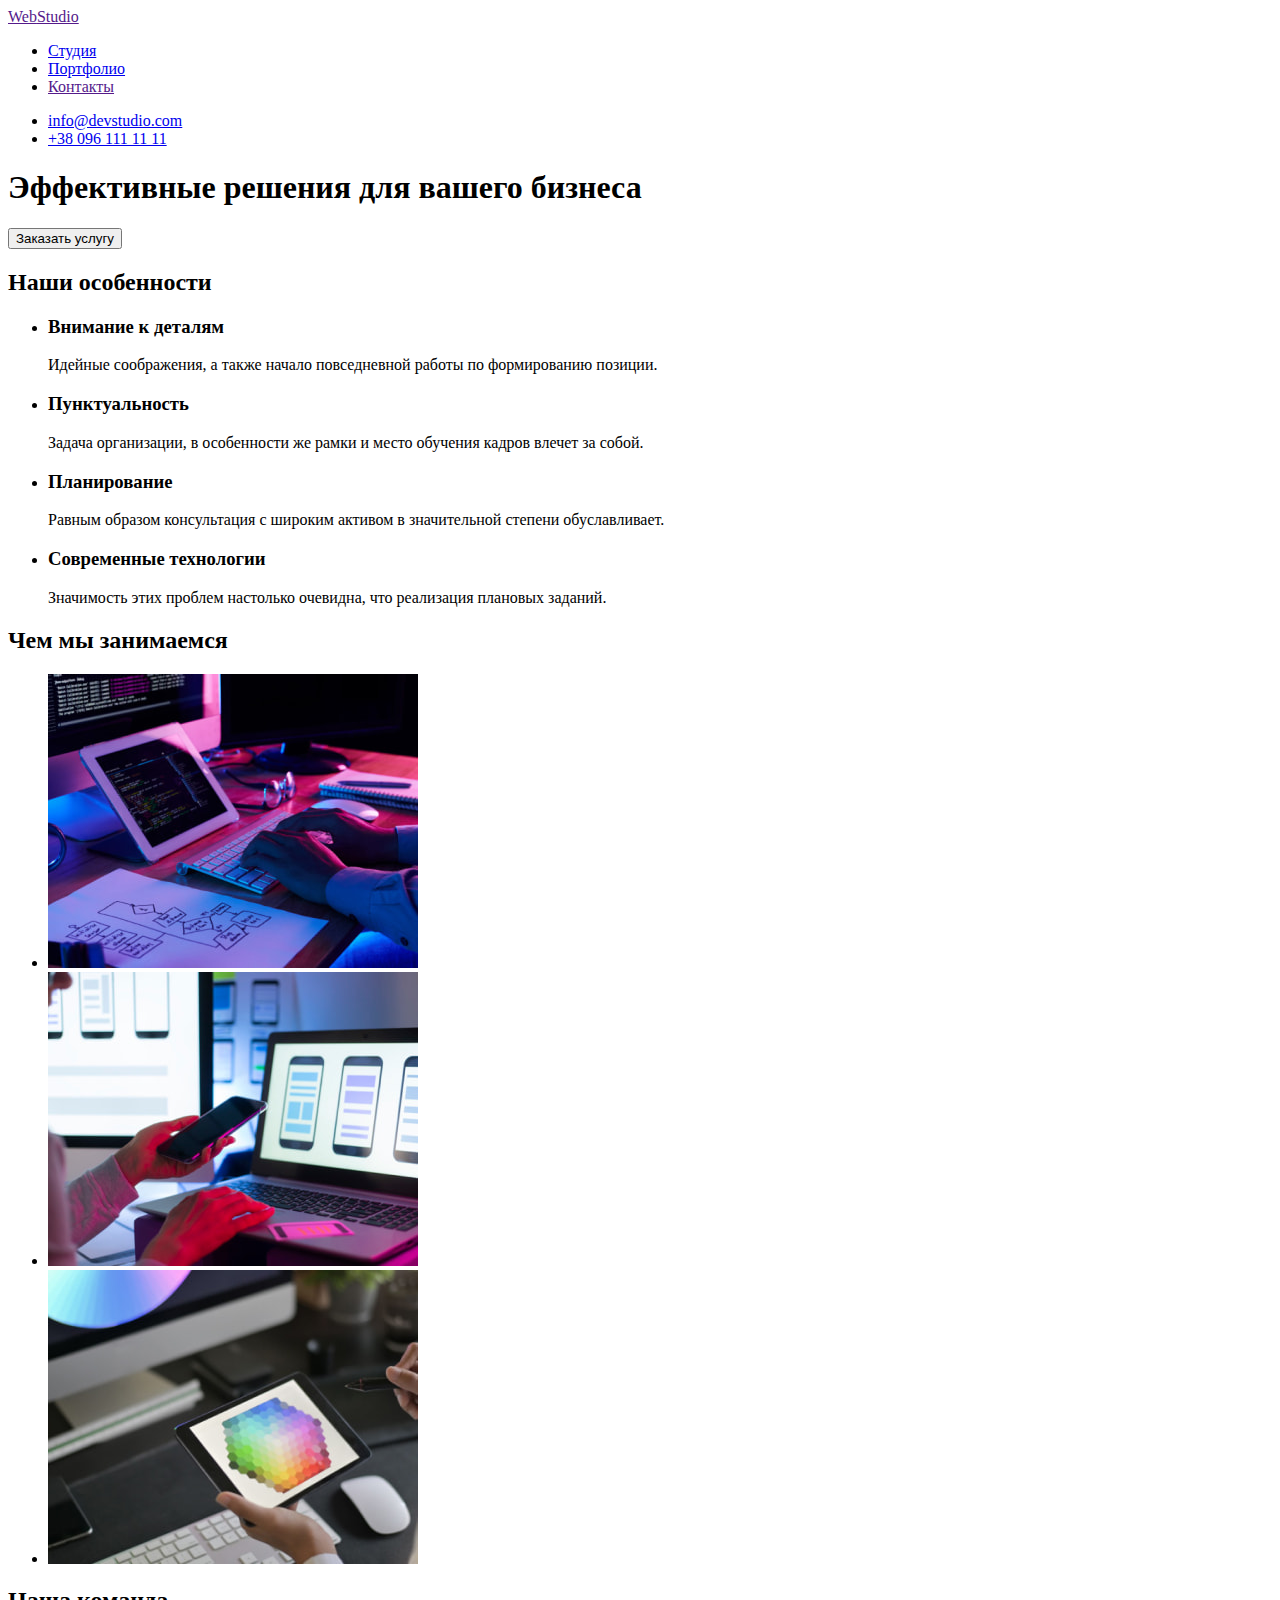
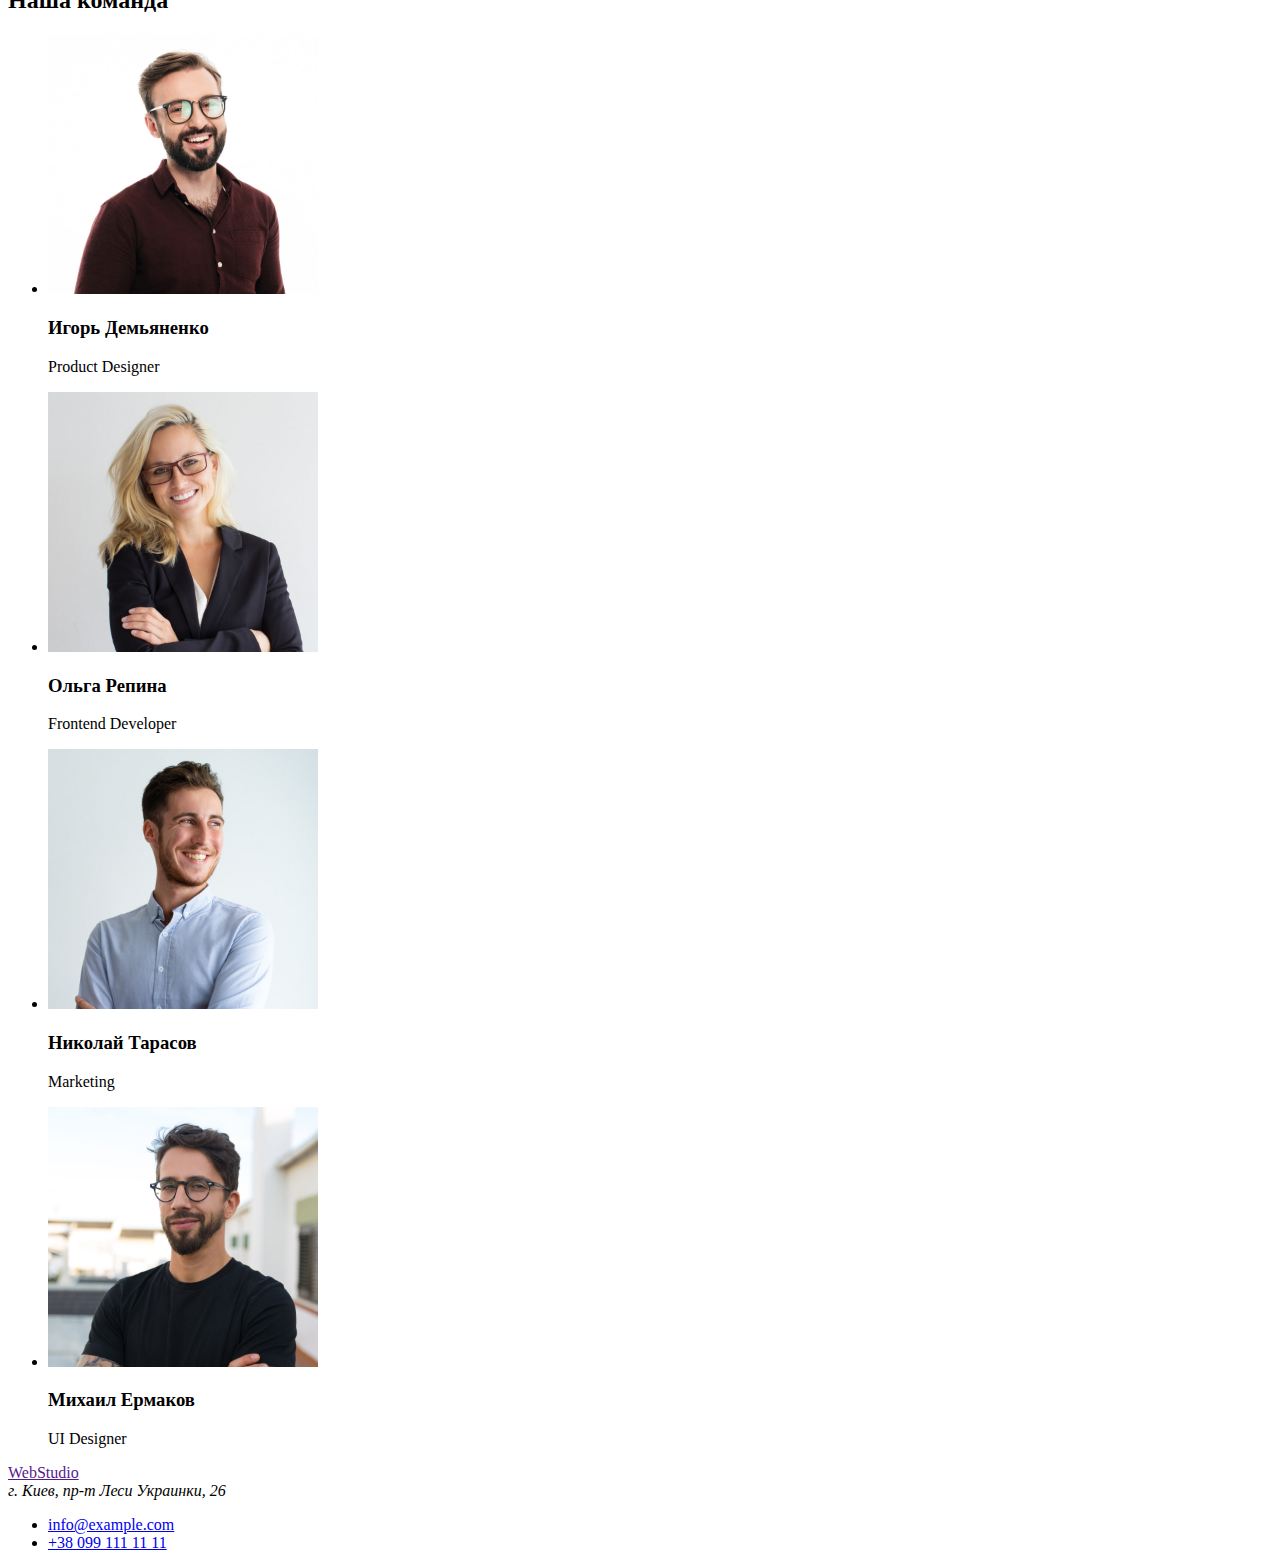
==== index.html @ 11370af9 "Добавляет разметку страницы Студии" ====
<!DOCTYPE html>
<html lang="ru">
  <head>
    <meta charset="UTF-8" />
    <meta http-equiv="X-UA-Compatible" content="IE=edge" />
    <meta name="viewport" content="width=device-width, initial-scale=1.0" />
    <title>Студия</title>

    <link
      href="https://fonts.googleapis.com/css2?family=Raleway:wght@700&family=Roboto:wght@400;500;700;900&display=swap"
      rel="stylesheet"
    />
    <link rel="stylesheet" href="./css/styles.css" />
  </head>
  <body>
    <!-- Шапка -->
    <header>
      <nav>
        <a href="" class="logo">Web<span class="logo-black">Studio</span></a>

        <ul class="site-nav list">
          <li><a href="./index.html" class="link current">Студия</a></li>
          <li><a href="./portfolio.html" class="link">Портфолио</a></li>
          <li><a href="" class="link">Контакты</a></li>
        </ul>
      </nav>
      <ul class="auth-nav list">
        <li><a href="mailto:info@devstudio.com" class="link">info@devstudio.com</a></li>
        <li><a href="tel:+380961111111" class="link">+38 096 111 11 11</a></li>
      </ul>
    </header>

    <!-- Содержимое -->
    <main>
      <!-- Герой -->
      <section class="hero">
        <h1 class="hero-title">Эффективные решения для вашего бизнеса</h1>
        <button type="button" class="button">Заказать услугу</button>
      </section>
      <!-- Особенности -->
      <section>
        <h2 class="section-title">Наши особенности</h2>
        <ul class="feature-list list">
          <li>
            <h3 class="feature-title">Внимание к деталям</h3>
            <p class="feature-text">
              Идейные соображения, а также начало повседневной работы по формированию позиции.
            </p>
          </li>
          <li>
            <h3 class="feature-title">Пунктуальность</h3>
            <p class="feature-text">
              Задача организации, в особенности же рамки и место обучения кадров влечет за собой.
            </p>
          </li>
          <li>
            <h3 class="feature-title">Планирование</h3>
            <p class="feature-text">
              Равным образом консультация с широким активом в значительной степени обуславливает.
            </p>
          </li>
          <li>
            <h3 class="feature-title">Современные технологии</h3>
            <p class="feature-text">
              Значимость этих проблем настолько очевидна, что реализация плановых заданий.
            </p>
          </li>
        </ul>
      </section>
      <!-- Чем занимаемся -->
      <section>
        <h2 class="section-title">Чем мы занимаемся</h2>
        <ul class="list">
          <li>
            <img src="./images/box1.jpeg" alt="Вёрстка сайтов" width="370" height="294" />
          </li>
          <li>
            <img
              src="./images/box2.jpeg"
              alt="Разработка мобильных приложений"
              width="370"
              height="294"
            />
          </li>
          <li>
            <img src="./images/box3.jpeg" alt="Веб-дизайн" width="370" height="294" />
          </li>
        </ul>
      </section>
      <!-- Наша команда -->
      <section class="team">
        <h2 class="section-title">Наша команда</h2>
        <ul class="list">
          <li>
            <img src="./images/photo1.jpeg" alt="Продуктовый дизайнер" width="270" height="260" />
            <h3 class="team-title">Игорь Демьяненко</h3>
            <p lang="en" class="team-text">Product Designer</p>
          </li>
          <li>
            <img src="./images/photo2.jpeg" alt="Фронтенд разработчик" width="270" height="260" />
            <h3 class="team-title">Ольга Репина</h3>
            <p lang="en" class="team-text">Frontend Developer</p>
          </li>
          <li>
            <img src="./images/photo3.jpeg" alt="Маркетолог" width="270" height="260" />
            <h3 class="team-title">Николай Тарасов</h3>
            <p lang="en" class="team-text">Marketing</p>
          </li>
          <li>
            <img src="./images/photo4.jpeg" alt="Дизайнер интерфейсов" width="270" height="260" />
            <h3 class="team-title">Михаил Ермаков</h3>
            <p lang="en" class="team-text">UI Designer</p>
          </li>
        </ul>
      </section>
    </main>

    <!-- Подвал -->
    <footer class="footer">
      <a href="" class="logo">Web<span class="logo-white">Studio</span></a>
      <address class="footer-address">г. Киев, пр-т Леси Украинки, 26</address>
      <ul class="ftr-nav list">
        <li><a href="mailto:info@example.com" class="ftr-link">info@example.com</a></li>
        <li><a href="tel:+380991111111" class="ftr-link">+38 099 111 11 11</a></li>
      </ul>
    </footer>
  </body>
</html>
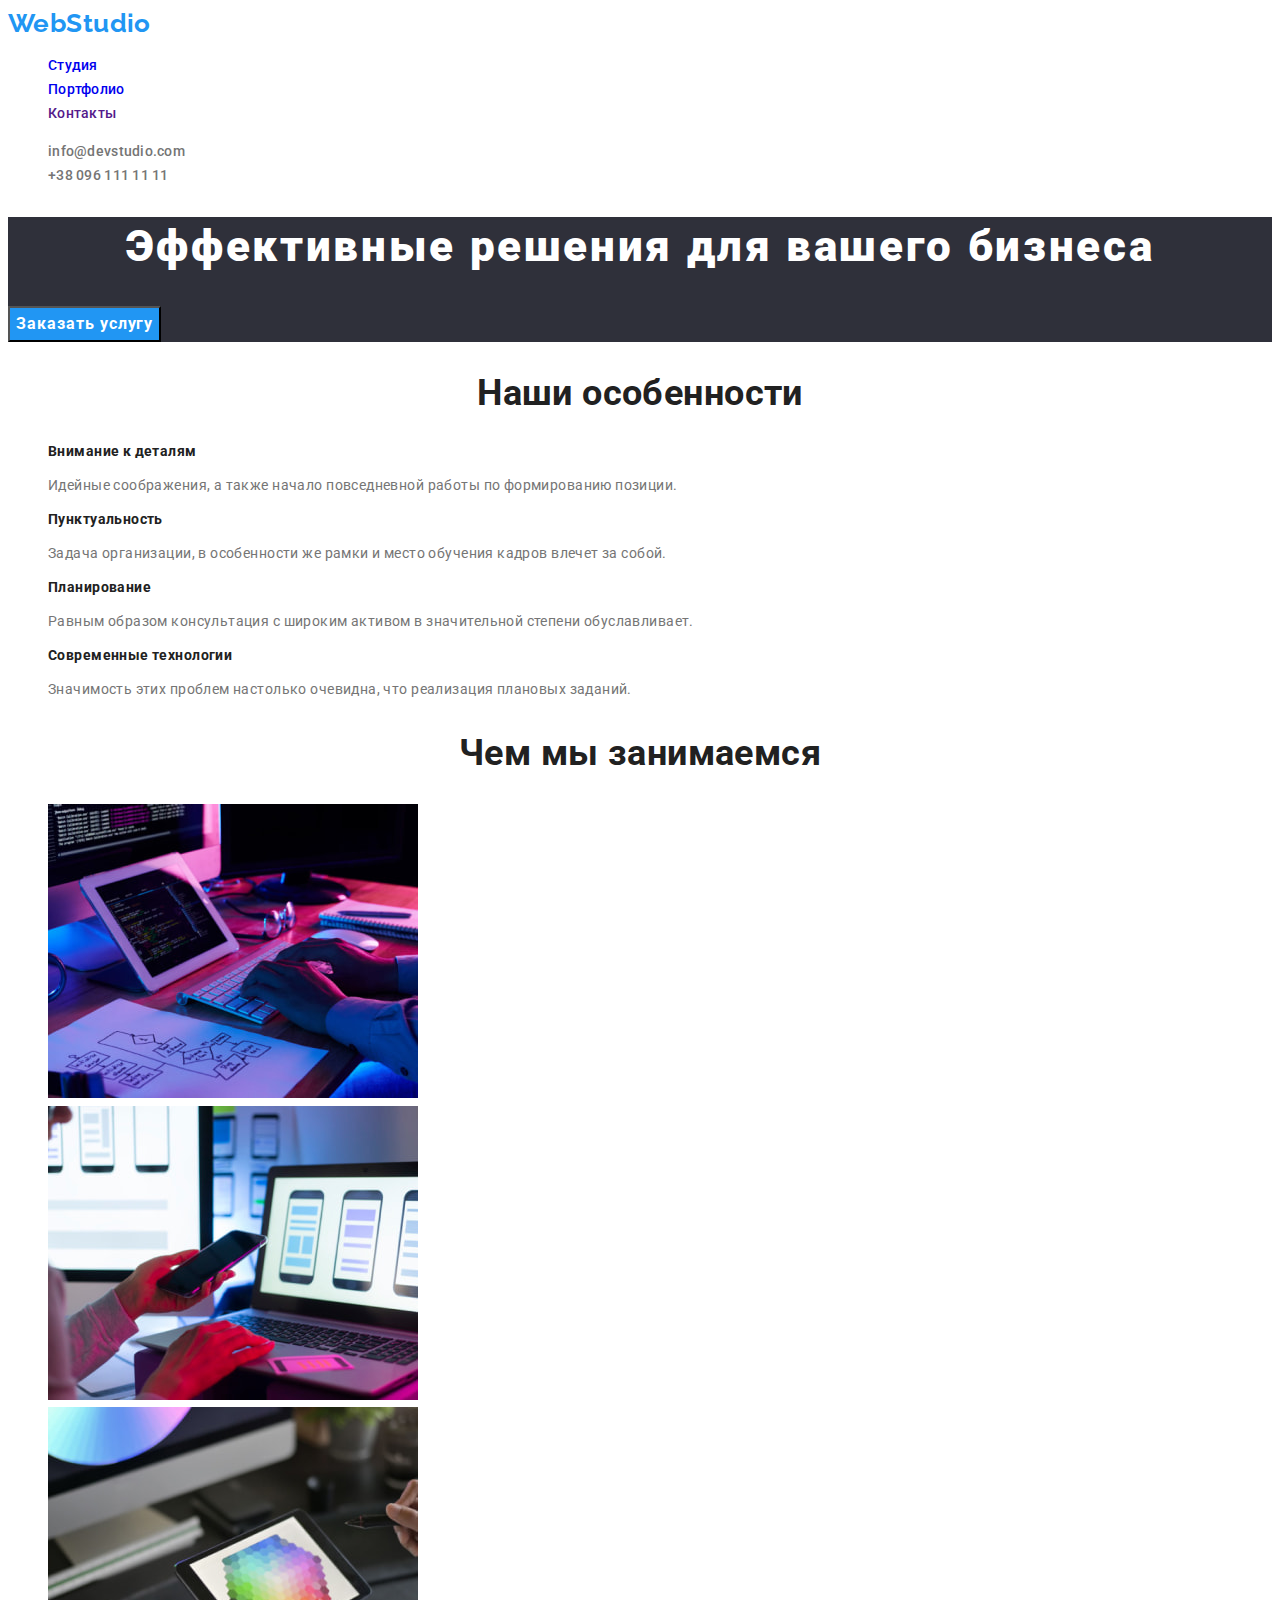
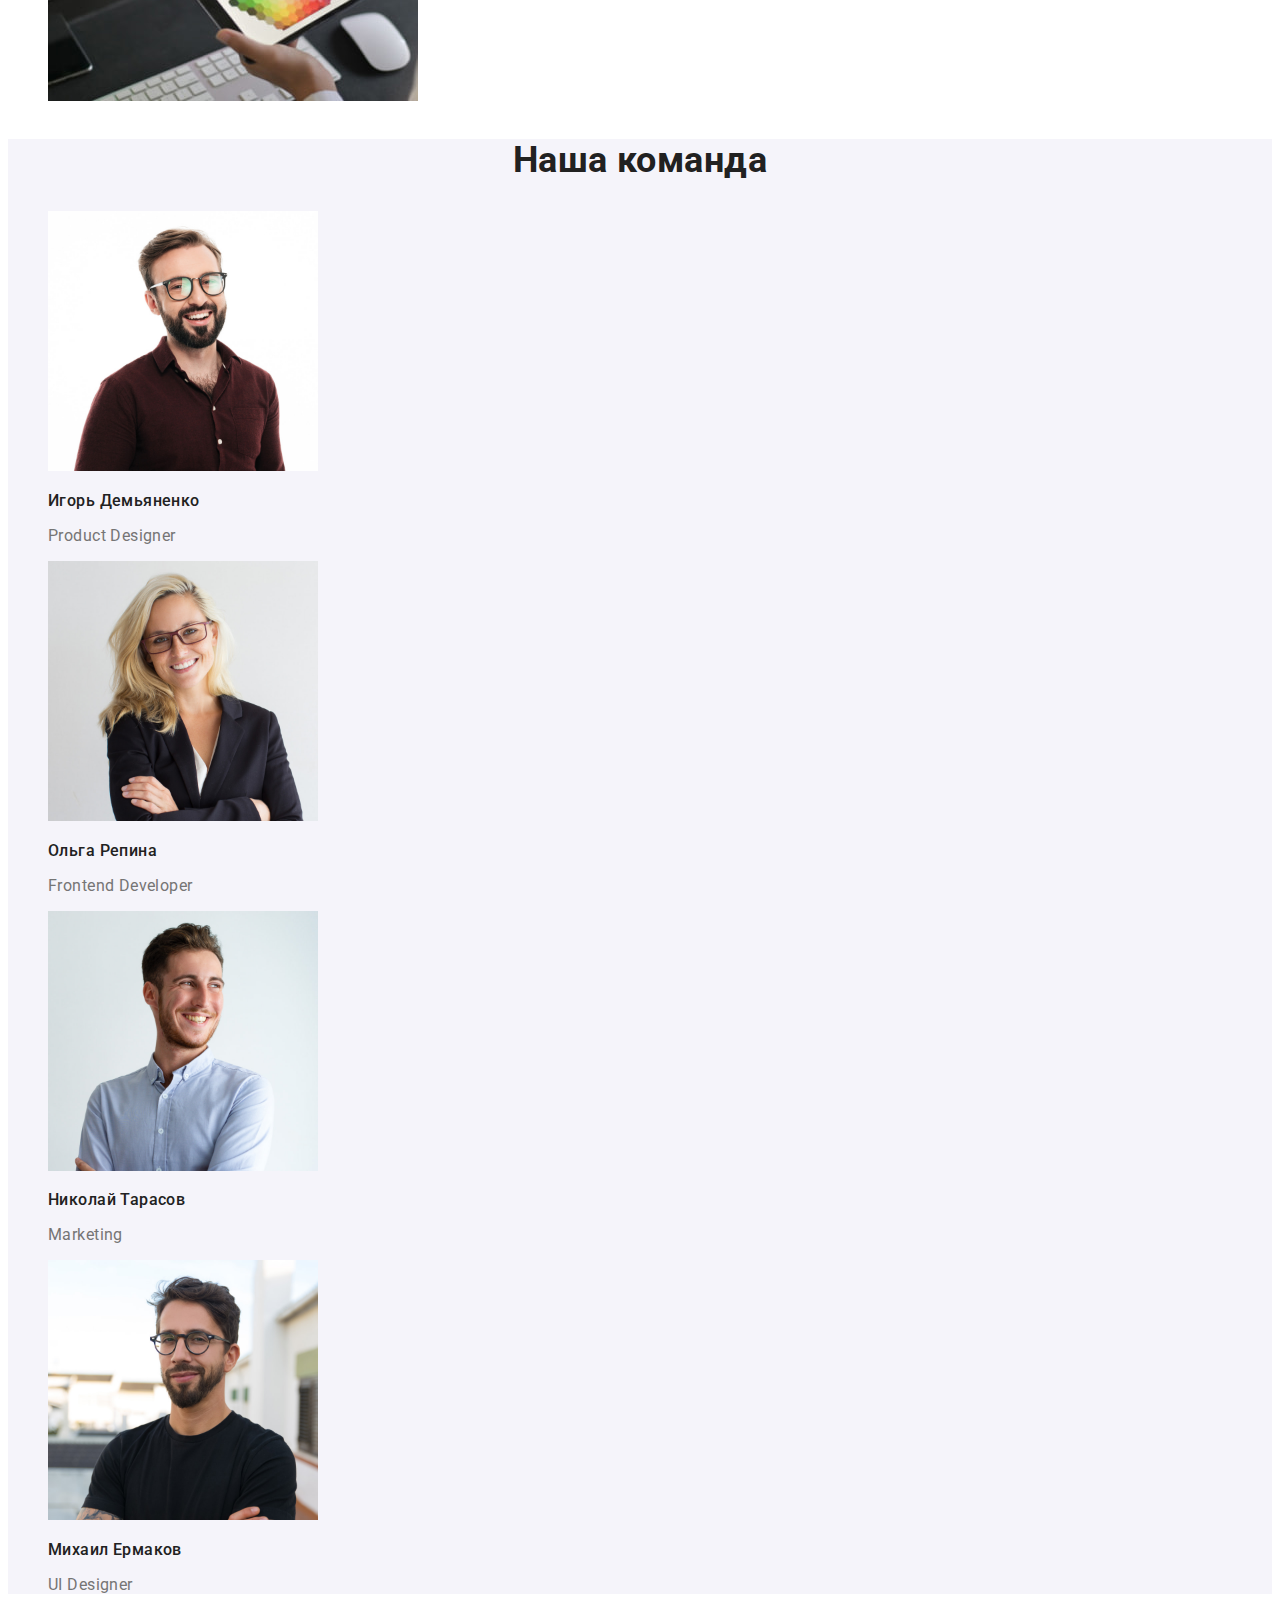
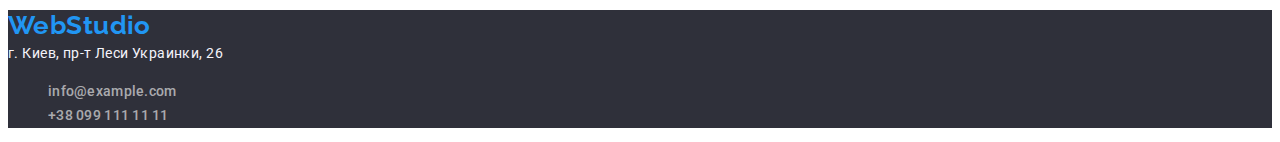
==== commit 5516fd27: "Добавляет разметку страницы Студии" ====
--- a/index.html
+++ b/index.html
@@ -5,7 +5,7 @@
     <meta http-equiv="X-UA-Compatible" content="IE=edge" />
     <meta name="viewport" content="width=device-width, initial-scale=1.0" />
     <title>Студия</title>
-
+    <link rel="preconnect" href="https://fonts.gstatic.com" />
     <link
       href="https://fonts.googleapis.com/css2?family=Raleway:wght@700&family=Roboto:wght@400;500;700;900&display=swap"
       rel="stylesheet"
@@ -14,19 +14,30 @@
   </head>
   <body>
     <!-- Шапка -->
-    <header>
-      <nav>
-        <a href="" class="logo">Web<span class="logo-black">Studio</span></a>
-
-        <ul class="site-nav list">
-          <li><a href="./index.html" class="link current">Студия</a></li>
-          <li><a href="./portfolio.html" class="link">Портфолио</a></li>
-          <li><a href="" class="link">Контакты</a></li>
+    <header class="header">
+      <nav class="navigation">
+        <a class="logo" href="">Web<span class="logo-header">Studio</span></a>
+        <!-- Меню -->
+        <ul class="menu list">
+          <li class="menu-item">
+            <a class="menu-link link current" href="./index.html">Студия</a>
+          </li>
+          <li class="menu-item">
+            <a class="menu-link link" href="./portfolio.html">Портфолио</a>
+          </li>
+          <li class="menu-item">
+            <a class="menu-link link" href="">Контакты</a>
+          </li>
         </ul>
       </nav>
+      <!-- Контактная информация -->
       <ul class="auth-nav list">
-        <li><a href="mailto:info@devstudio.com" class="link">info@devstudio.com</a></li>
-        <li><a href="tel:+380961111111" class="link">+38 096 111 11 11</a></li>
+        <li class="auth-item">
+          <a class="auth-link link" href="mailto:info@devstudio.com">info@devstudio.com</a>
+        </li>
+        <li class="auth-item">
+          <a class="auth-link link" href="tel:+380961111111">+38 096 111 11 11</a>
+        </li>
       </ul>
     </header>
 
@@ -35,31 +46,31 @@
       <!-- Герой -->
       <section class="hero">
         <h1 class="hero-title">Эффективные решения для вашего бизнеса</h1>
-        <button type="button" class="button">Заказать услугу</button>
+        <button class="button" type="button">Заказать услугу</button>
       </section>
       <!-- Особенности -->
-      <section>
+      <section class="feature">
         <h2 class="section-title">Наши особенности</h2>
         <ul class="feature-list list">
-          <li>
+          <li class="feature-item">
             <h3 class="feature-title">Внимание к деталям</h3>
             <p class="feature-text">
               Идейные соображения, а также начало повседневной работы по формированию позиции.
             </p>
           </li>
-          <li>
+          <li class="feature-item">
             <h3 class="feature-title">Пунктуальность</h3>
             <p class="feature-text">
               Задача организации, в особенности же рамки и место обучения кадров влечет за собой.
             </p>
           </li>
-          <li>
+          <li class="feature-item">
             <h3 class="feature-title">Планирование</h3>
             <p class="feature-text">
               Равным образом консультация с широким активом в значительной степени обуславливает.
             </p>
           </li>
-          <li>
+          <li class="feature-item">
             <h3 class="feature-title">Современные технологии</h3>
             <p class="feature-text">
               Значимость этих проблем настолько очевидна, что реализация плановых заданий.
@@ -68,48 +79,85 @@
         </ul>
       </section>
       <!-- Чем занимаемся -->
-      <section>
+      <section class="working">
         <h2 class="section-title">Чем мы занимаемся</h2>
-        <ul class="list">
-          <li>
-            <img src="./images/box1.jpeg" alt="Вёрстка сайтов" width="370" height="294" />
+        <ul class="working-list list">
+          <li class="working-item">
+            <img
+              class="working-img"
+              src="./images/box1.jpeg"
+              alt="Вёрстка сайтов"
+              width="370"
+              height="294"
+            />
           </li>
-          <li>
+          <li class="working-item">
             <img
+              class="working-img"
               src="./images/box2.jpeg"
               alt="Разработка мобильных приложений"
               width="370"
               height="294"
             />
           </li>
-          <li>
-            <img src="./images/box3.jpeg" alt="Веб-дизайн" width="370" height="294" />
+          <li class="working-item">
+            <img
+              class="working-img"
+              src="./images/box3.jpeg"
+              alt="Веб-дизайн"
+              width="370"
+              height="294"
+            />
           </li>
         </ul>
       </section>
       <!-- Наша команда -->
       <section class="team">
         <h2 class="section-title">Наша команда</h2>
-        <ul class="list">
-          <li>
-            <img src="./images/photo1.jpeg" alt="Продуктовый дизайнер" width="270" height="260" />
+        <ul class="team-list list">
+          <li class="team-item">
+            <img
+              class="team-photo"
+              src="./images/photo1.jpeg"
+              alt="Продуктовый дизайнер"
+              width="270"
+              height="260"
+            />
             <h3 class="team-title">Игорь Демьяненко</h3>
-            <p lang="en" class="team-text">Product Designer</p>
+            <p class="team-text" lang="en">Product Designer</p>
           </li>
-          <li>
-            <img src="./images/photo2.jpeg" alt="Фронтенд разработчик" width="270" height="260" />
+          <li class="team-item">
+            <img
+              class="team-photo"
+              src="./images/photo2.jpeg"
+              alt="Фронтенд разработчик"
+              width="270"
+              height="260"
+            />
             <h3 class="team-title">Ольга Репина</h3>
-            <p lang="en" class="team-text">Frontend Developer</p>
+            <p class="team-text" lang="en">Frontend Developer</p>
           </li>
-          <li>
-            <img src="./images/photo3.jpeg" alt="Маркетолог" width="270" height="260" />
+          <li class="team-item">
+            <img
+              class="team-photo"
+              src="./images/photo3.jpeg"
+              alt="Маркетолог"
+              width="270"
+              height="260"
+            />
             <h3 class="team-title">Николай Тарасов</h3>
-            <p lang="en" class="team-text">Marketing</p>
+            <p class="team-text" lang="en">Marketing</p>
           </li>
-          <li>
-            <img src="./images/photo4.jpeg" alt="Дизайнер интерфейсов" width="270" height="260" />
+          <li class="team-item">
+            <img
+              class="team-photo"
+              src="./images/photo4.jpeg"
+              alt="Дизайнер интерфейсов"
+              width="270"
+              height="260"
+            />
             <h3 class="team-title">Михаил Ермаков</h3>
-            <p lang="en" class="team-text">UI Designer</p>
+            <p class="team-text" lang="en">UI Designer</p>
           </li>
         </ul>
       </section>
@@ -117,11 +165,16 @@
 
     <!-- Подвал -->
     <footer class="footer">
-      <a href="" class="logo">Web<span class="logo-white">Studio</span></a>
+      <a class="logo" href="">Web<span class="logo-footer">Studio</span></a>
       <address class="footer-address">г. Киев, пр-т Леси Украинки, 26</address>
+      <!-- Контактная информация -->
       <ul class="ftr-nav list">
-        <li><a href="mailto:info@example.com" class="ftr-link">info@example.com</a></li>
-        <li><a href="tel:+380991111111" class="ftr-link">+38 099 111 11 11</a></li>
+        <li class="ftr-item">
+          <a class="ftr-link link" href="mailto:info@example.com">info@example.com</a>
+        </li>
+        <li class="ftr-item">
+          <a class="ftr-link link" href="tel:+380991111111">+38 099 111 11 11</a>
+        </li>
       </ul>
     </footer>
   </body>
--- a/css/styles.css
+++ b/css/styles.css
@@ -0,0 +1,170 @@
+/* Белый цвет #FFFFFF */
+/* вторичный цвет фона #F5F4FA */
+/* тёмный цвет фона #2F303A */
+/* цвет основного текста #212121  */
+/* цвет вторичного текста #757575  */
+/* основной цвет акцентов #2196F3 */
+/* вторичный цвет акцента #188CE8 */
+/* чорный цвет #000000 */
+/* цвет ссылок в подвале rgba(255, 255, 255, 0,6) */
+
+:root {
+  --primary-white-color: #ffffff;
+  --secondary-background-color: #f5f4fa;
+  --dark-background-color: #2f303a;
+  --primary-text-color: #212121;
+  --secondary-text-color: #757575;
+  --primary-accent-color: #2196f3;
+  --secondary-accent-color: #188ce8;
+  --black-color: #000000;
+  --footer-link-color: rgba(255, 255, 255, 0.6);
+}
+
+body {
+  background-color: var(--primary-white-color);
+  color: var(--primary-text-color);
+  font-family: Roboto, sans-serif;
+  font-size: 14px;
+  line-height: 1.71;
+  letter-spacing: 0.03em;
+}
+
+/* Logo */
+.logo {
+  color: var(--primary-accent-color);
+  font-family: Raleway, sans-serif;
+  font-weight: 700;
+  font-size: 26px;
+  line-height: 1.2;
+  text-decoration: none;
+}
+
+.logo > .logo-black {
+  color: var(--black-color);
+}
+
+.link {
+  font-weight: 500;
+  line-height: 1.14;
+  letter-spacing: 0.02em;
+  text-decoration: none;
+}
+
+.list {
+  list-style: none;
+}
+
+/* Site-nav */
+.site-nav .link {
+  color: var(--primary-text-color);
+}
+
+.site-nav .link:hover,
+.site-nav .link:focus {
+  color: var(--primary-accent-color);
+}
+
+.site-nav .link.current {
+  color: var(--primary-accent-color);
+}
+
+/* Auth-nav */
+.auth-nav .link {
+  color: var(--secondary-text-color);
+}
+
+.auth-nav .link:hover,
+.auth-nav .link:focus {
+  color: var(--primary-accent-color);
+}
+
+/* Hero */
+.hero {
+  background-color: var(--dark-background-color);
+}
+
+.hero-title {
+  color: var(--primary-white-color);
+  font-weight: 900;
+  font-size: 44px;
+  line-height: 1.36;
+  text-align: center;
+  letter-spacing: 0.06em;
+}
+
+/* Button */
+.button {
+  color: var(--primary-white-color);
+  background-color: var(--primary-accent-color);
+  font-family: inherit;
+  font-weight: 700;
+  font-size: 16px;
+  line-height: 1.87;
+  text-align: center;
+  letter-spacing: 0.06em;
+  cursor: pointer;
+}
+
+.button:hover,
+.button:focus {
+  background-color: var(--secondary-accent-color);
+}
+
+/* Section */
+
+.section-title {
+  font-weight: 700;
+  font-size: 36px;
+  line-height: 1.17;
+  text-align: center;
+}
+.feature-title {
+  font-weight: 700;
+  font-size: 14px;
+  line-height: 1.14;
+}
+
+/* Feature */
+.feature-text {
+  color: var(--secondary-text-color);
+}
+
+/* Team */
+.team {
+  background-color: var(--secondary-background-color);
+  line-height: 1.19;
+}
+
+.team-title {
+  font-weight: 500;
+  font-size: 16px;
+}
+
+.team-text {
+  color: var(--secondary-text-color);
+  font-size: 16px;
+}
+
+/* Footer */
+.footer {
+  background-color: var(--dark-background-color);
+}
+
+.logo > .logo-white {
+  color: var(--primary-white-color);
+}
+
+.footer-address {
+  color: var(--secondary-background-color);
+  font-style: inherit;
+}
+
+.ftr-nav .ftr-link {
+  color: var(--footer-link-color);
+  text-decoration: none;
+}
+
+.ftr-nav .ftr-link:hover,
+.ftr-nav .ftr-link:focus {
+  color: var(--primary-accent-color);
+}
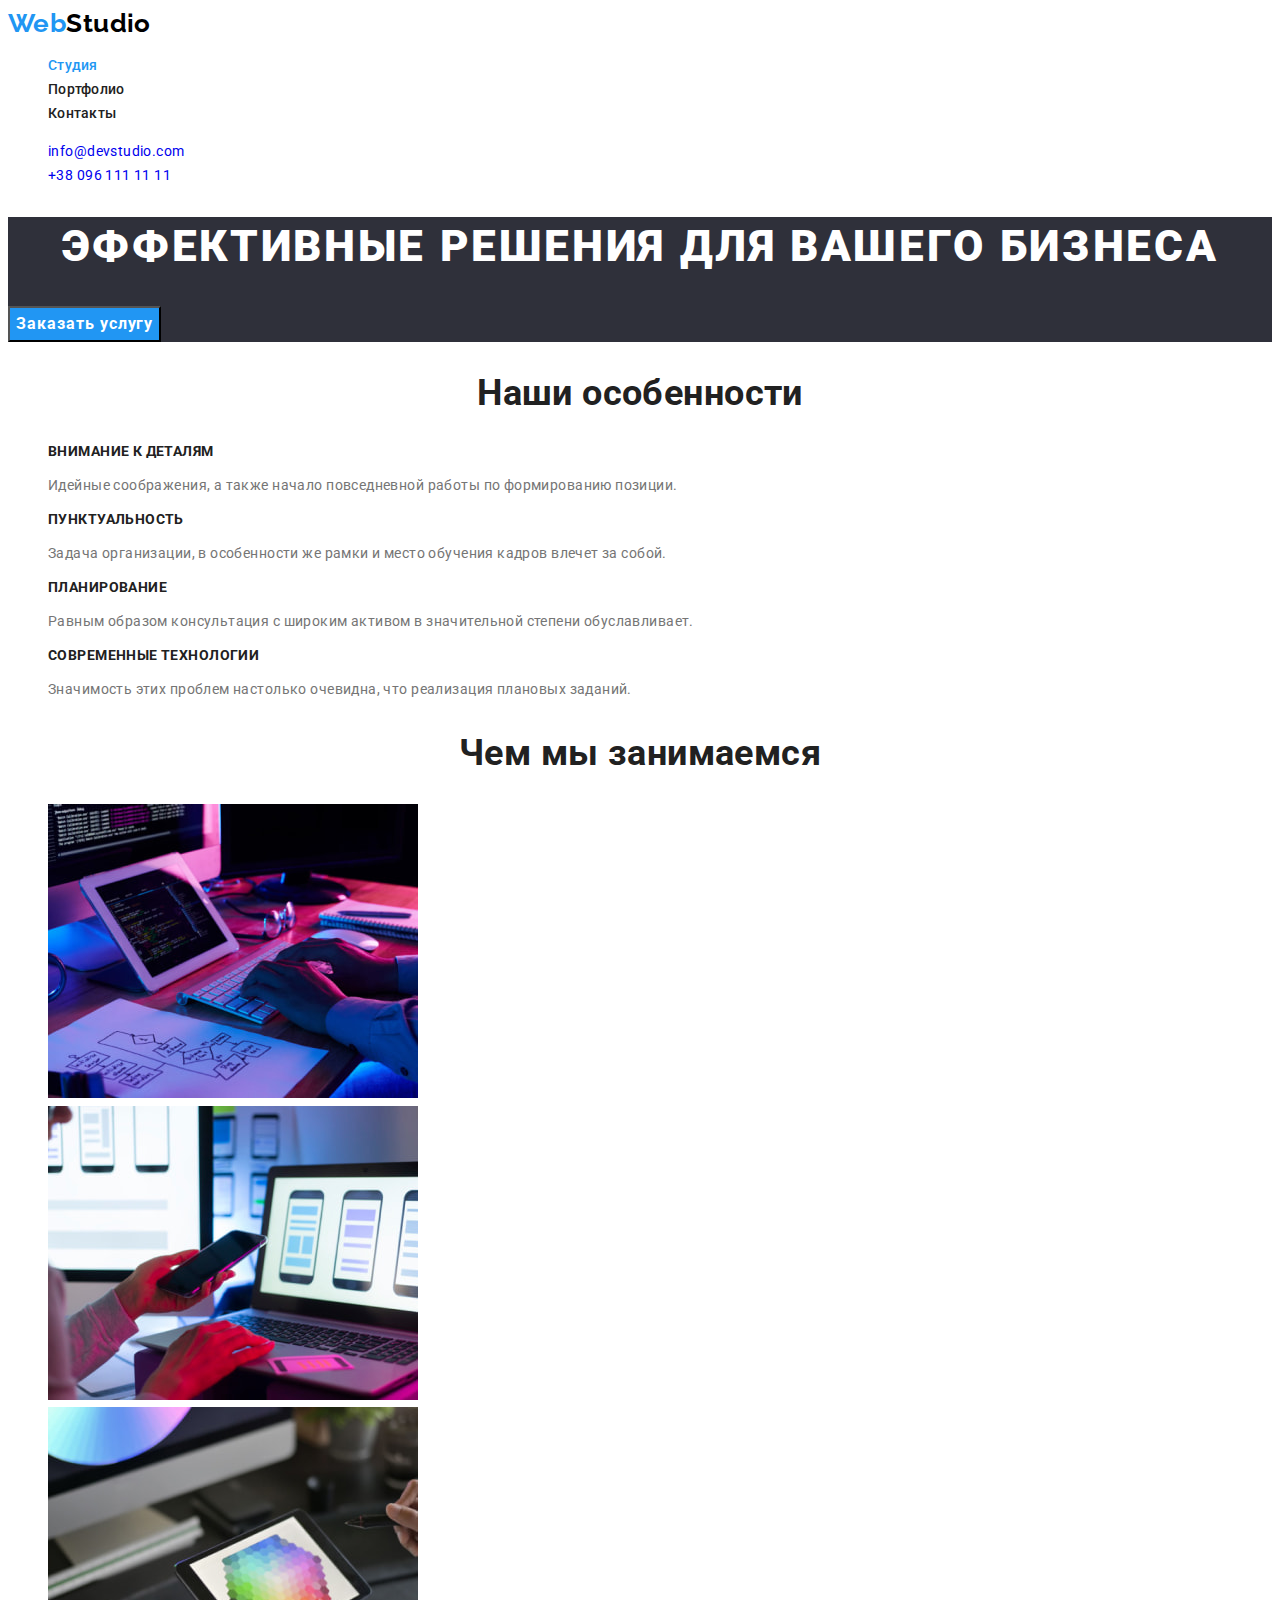
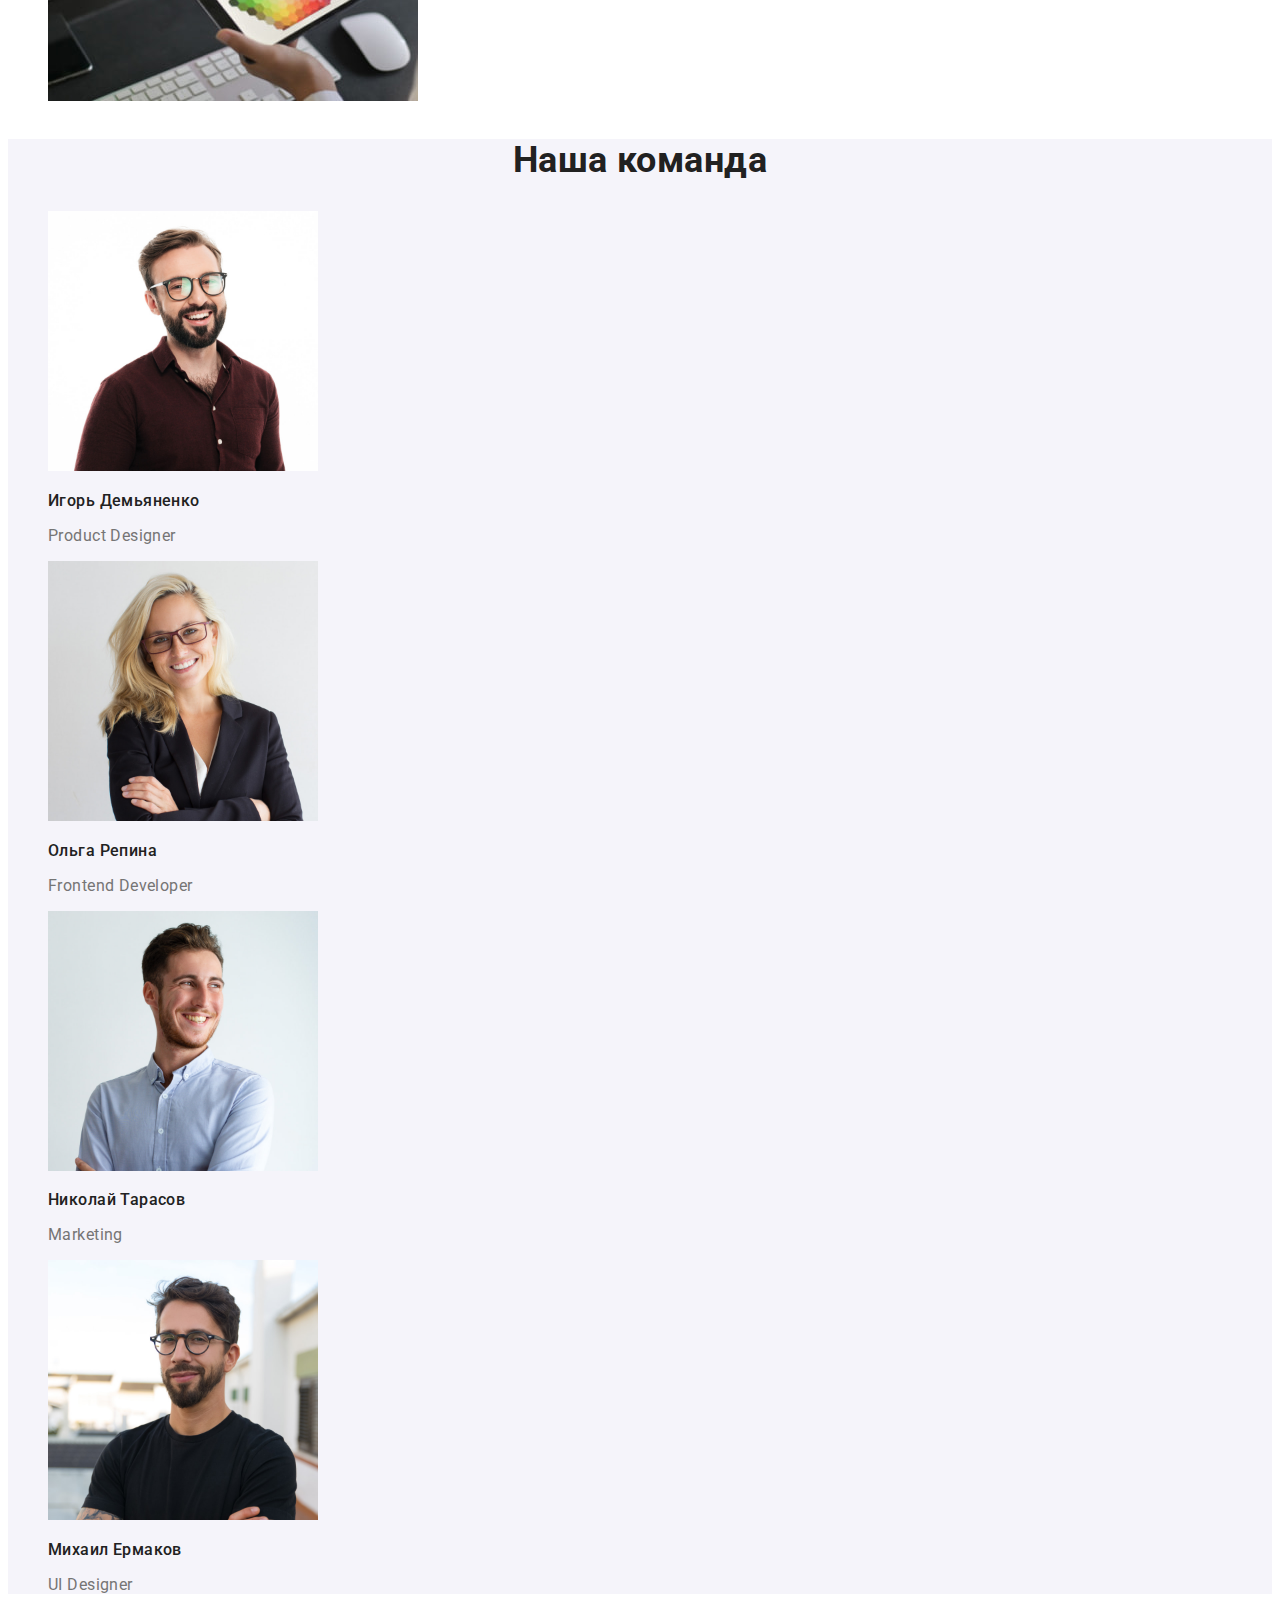
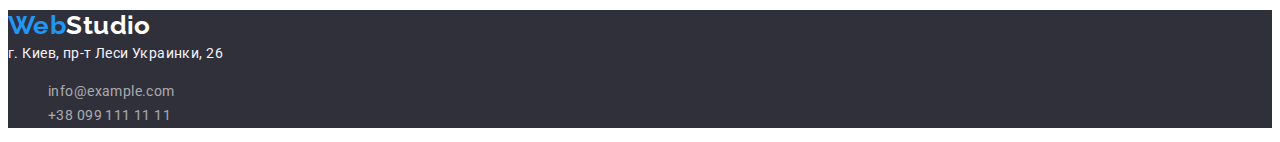
==== commit 058e464a: "Добавляет разметку страницы Студии" ====
--- a/index.html
+++ b/index.html
@@ -31,12 +31,12 @@
         </ul>
       </nav>
       <!-- Контактная информация -->
-      <ul class="auth-nav list">
-        <li class="auth-item">
-          <a class="auth-link link" href="mailto:info@devstudio.com">info@devstudio.com</a>
+      <ul class="contacts-nav list">
+        <li class="contacts-item">
+          <a class="contacts-link link" href="mailto:info@devstudio.com">info@devstudio.com</a>
         </li>
-        <li class="auth-item">
-          <a class="auth-link link" href="tel:+380961111111">+38 096 111 11 11</a>
+        <li class="contacts-item">
+          <a class="contacts-link link" href="tel:+380961111111">+38 096 111 11 11</a>
         </li>
       </ul>
     </header>
--- a/css/styles.css
+++ b/css/styles.css
@@ -23,62 +23,71 @@
 body {
   background-color: var(--primary-white-color);
   color: var(--primary-text-color);
-  font-family: Roboto, sans-serif;
+  font-family: 'Roboto', sans-serif;
   font-size: 14px;
   line-height: 1.71;
   letter-spacing: 0.03em;
 }
 
-/* Logo */
+.link {
+  text-decoration: none;
+}
+
+.list {
+  list-style: none;
+}
+/* ======= COMPONENTS ======= */
+.section-title {
+  font-size: 36px;
+  line-height: 1.17;
+  text-align: center;
+}
+/* ======= END COMPONENTS ======= */
+
+/* ======= HEADER ======= */
 .logo {
   color: var(--primary-accent-color);
-  font-family: Raleway, sans-serif;
+  font-family: 'Raleway', sans-serif;
   font-weight: 700;
   font-size: 26px;
   line-height: 1.2;
   text-decoration: none;
 }
 
-.logo > .logo-black {
+.logo > .logo-header {
   color: var(--black-color);
 }
 
-.link {
+.menu .menu-link {
+  color: var(--primary-text-color);
   font-weight: 500;
   line-height: 1.14;
   letter-spacing: 0.02em;
-  text-decoration: none;
-}
-
-.list {
-  list-style: none;
-}
-
-/* Site-nav */
-.site-nav .link {
-  color: var(--primary-text-color);
-}
-
-.site-nav .link:hover,
-.site-nav .link:focus {
-  color: var(--primary-accent-color);
-}
-
-.site-nav .link.current {
-  color: var(--primary-accent-color);
-}
-
-/* Auth-nav */
-.auth-nav .link {
-  color: var(--secondary-text-color);
-}
-
-.auth-nav .link:hover,
-.auth-nav .link:focus {
-  color: var(--primary-accent-color);
-}
-
-/* Hero */
+}
+
+.menu .menu-link:hover,
+.menu .menu-link:focus {
+  color: var(--primary-accent-color);
+}
+
+.menu .menu-link.current {
+  color: var(--primary-accent-color);
+}
+
+.auth-nav .auth-link {
+  color: var(--secondary-text-color);
+  font-weight: 500;
+  line-height: 1.14;
+  letter-spacing: 0.02em;
+}
+
+.auth-nav .auth-link:hover,
+.auth-nav .auth-link:focus {
+  color: var(--primary-accent-color);
+}
+/* ======= END HEADER ======= */
+
+/* ======= HERO ======= */
 .hero {
   background-color: var(--dark-background-color);
 }
@@ -90,9 +99,9 @@
   line-height: 1.36;
   text-align: center;
   letter-spacing: 0.06em;
-}
-
-/* Button */
+  text-transform: uppercase;
+}
+
 .button {
   color: var(--primary-white-color);
   background-color: var(--primary-accent-color);
@@ -109,27 +118,24 @@
 .button:focus {
   background-color: var(--secondary-accent-color);
 }
-
-/* Section */
-
-.section-title {
-  font-weight: 700;
-  font-size: 36px;
-  line-height: 1.17;
-  text-align: center;
-}
+/* ======= END HERO ======= */
+
+/* ======= FEATURE ======= */
 .feature-title {
-  font-weight: 700;
   font-size: 14px;
   line-height: 1.14;
-}
-
-/* Feature */
+  text-transform: uppercase;
+}
+
 .feature-text {
   color: var(--secondary-text-color);
 }
-
-/* Team */
+/* ======= END FEATURE ======= */
+
+/* ======= WORKING ======= */
+/* ======= END WORKING ======= */
+
+/* ======= OUR TEAM ======= */
 .team {
   background-color: var(--secondary-background-color);
   line-height: 1.19;
@@ -144,13 +150,14 @@
   color: var(--secondary-text-color);
   font-size: 16px;
 }
-
-/* Footer */
+/* ======= END TEAM ======= */
+
+/* ======= FOOTER ======= */
 .footer {
   background-color: var(--dark-background-color);
 }
 
-.logo > .logo-white {
+.logo > .logo-footer {
   color: var(--primary-white-color);
 }
 
@@ -161,10 +168,47 @@
 
 .ftr-nav .ftr-link {
   color: var(--footer-link-color);
-  text-decoration: none;
 }
 
 .ftr-nav .ftr-link:hover,
 .ftr-nav .ftr-link:focus {
   color: var(--primary-accent-color);
 }
+/* ======= END FOOTER ======= */
+
+/* ======= PORTFOLIO ======= */
+.portfolio-title {
+  font-size: 36px;
+  line-height: 1.17;
+  text-align: center;
+  opacity: 0;
+}
+
+.portfolio-button {
+  color: var(--primary-text-color);
+  background-color: var(--secondary-background-color);
+  font-family: inherit;
+  font-weight: 500;
+  font-size: 16px;
+  line-height: 1.62;
+  text-align: center;
+  cursor: pointer;
+}
+
+.portfolio-button:hover,
+.portfolio-button:focus {
+  color: var(--primary-white-color);
+  background-color: var(--primary-accent-color);
+}
+
+.examples-title {
+  font-size: 18px;
+  line-height: 2;
+  letter-spacing: 0.06em;
+}
+
+.examples-text {
+  color: var(--secondary-text-color);
+  font-size: 16px;
+  line-height: 1.87;
+}
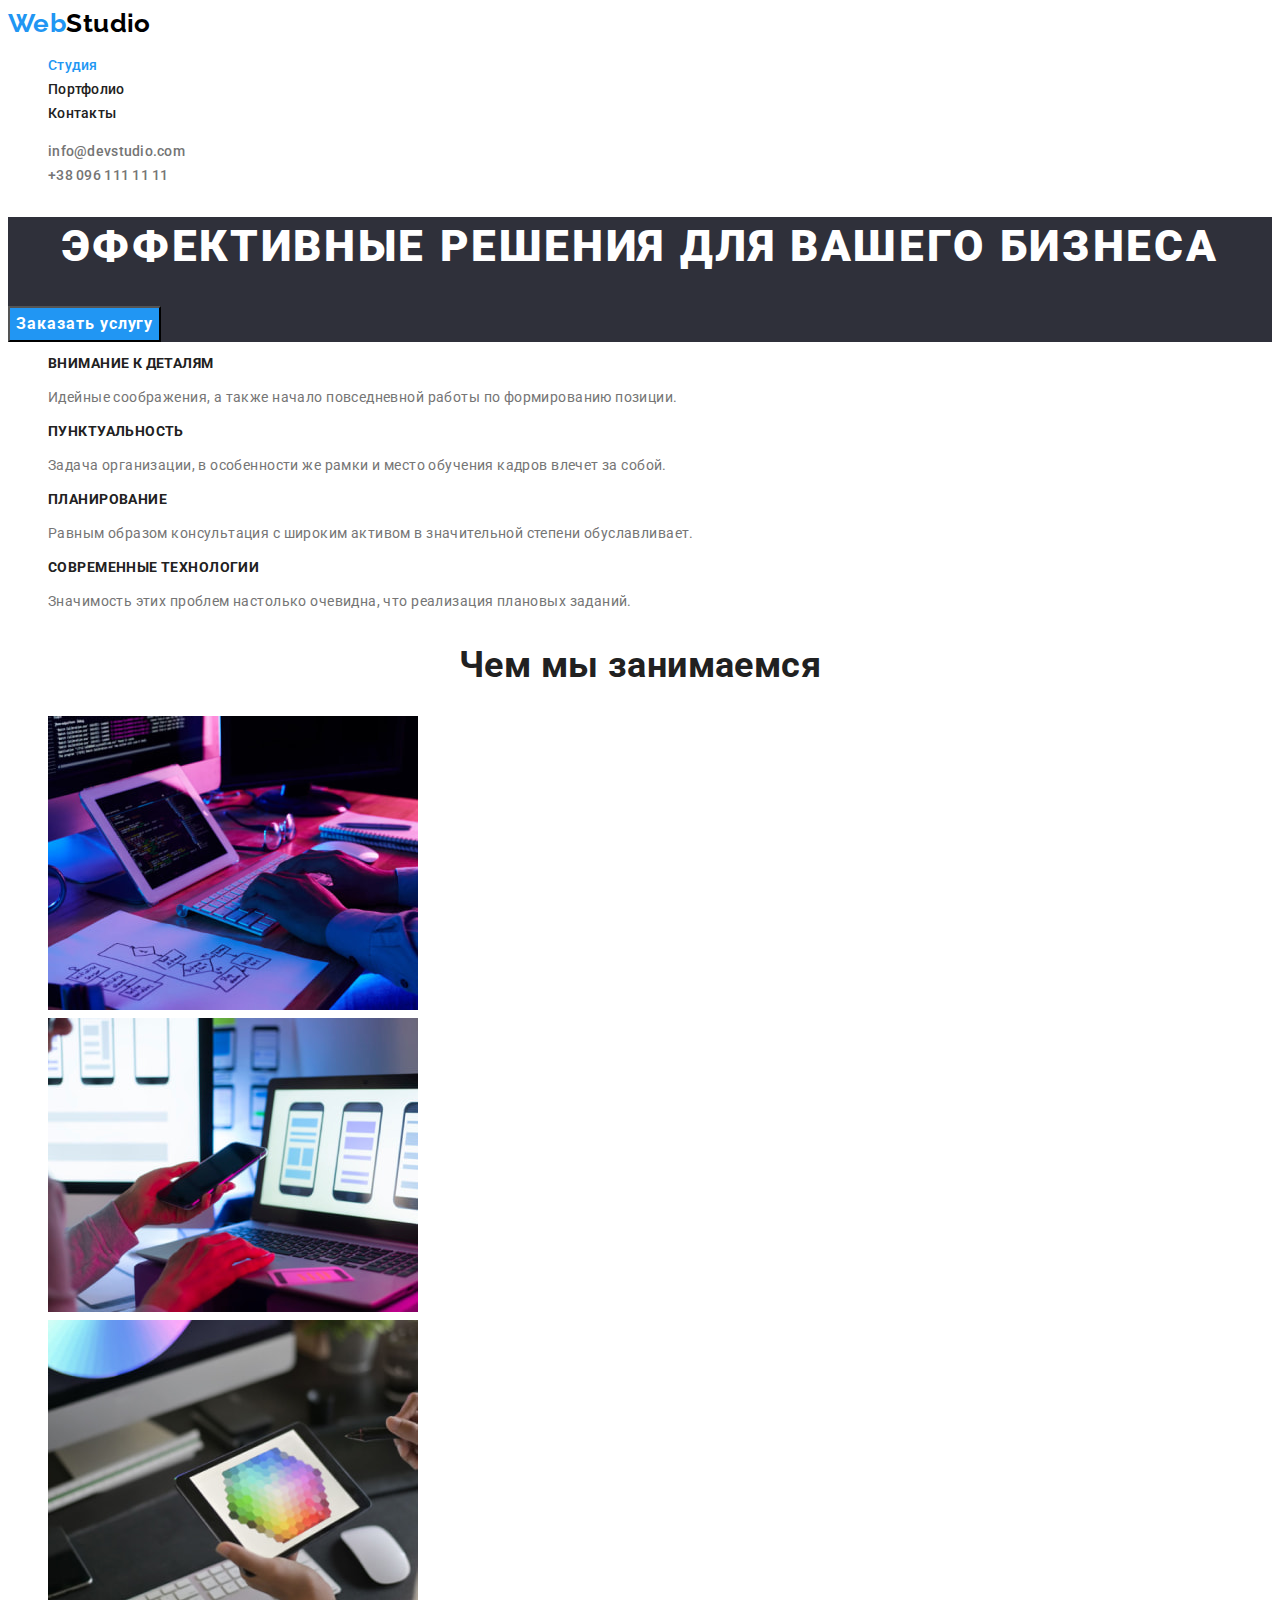
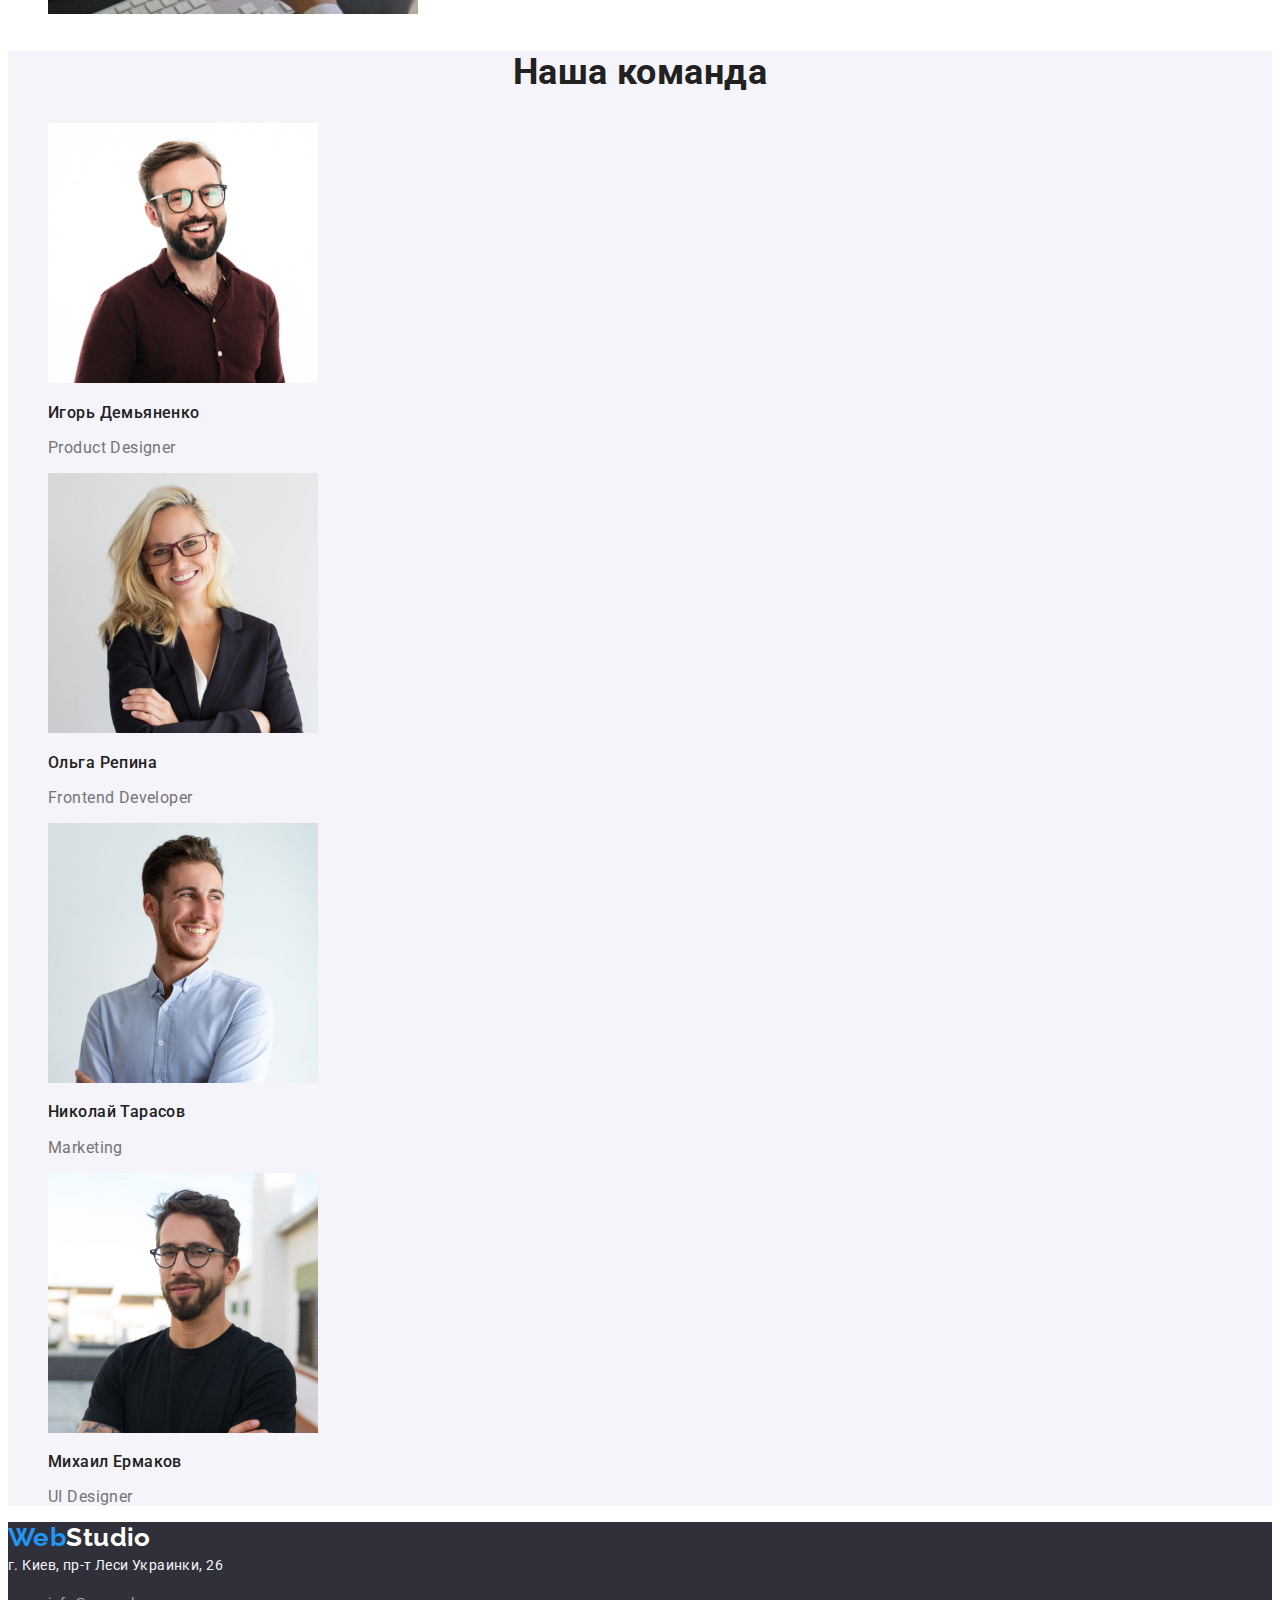
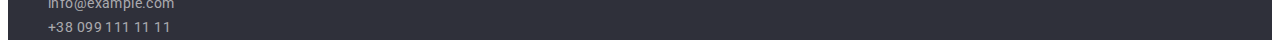
==== commit f1465cd3: "Добавляет скрытый заголовок" ====
--- a/index.html
+++ b/index.html
@@ -5,6 +5,7 @@
     <meta http-equiv="X-UA-Compatible" content="IE=edge" />
     <meta name="viewport" content="width=device-width, initial-scale=1.0" />
     <title>Студия</title>
+
     <link rel="preconnect" href="https://fonts.gstatic.com" />
     <link
       href="https://fonts.googleapis.com/css2?family=Raleway:wght@700&family=Roboto:wght@400;500;700;900&display=swap"
@@ -50,7 +51,7 @@
       </section>
       <!-- Особенности -->
       <section class="feature">
-        <h2 class="section-title">Наши особенности</h2>
+        <h2 class="section-title visually-hidden">Наши особенности</h2>
         <ul class="feature-list list">
           <li class="feature-item">
             <h3 class="feature-title">Внимание к деталям</h3>
--- a/css/styles.css
+++ b/css/styles.css
@@ -74,15 +74,15 @@
   color: var(--primary-accent-color);
 }
 
-.auth-nav .auth-link {
+.contacts-link {
   color: var(--secondary-text-color);
   font-weight: 500;
   line-height: 1.14;
   letter-spacing: 0.02em;
 }
 
-.auth-nav .auth-link:hover,
-.auth-nav .auth-link:focus {
+.contacts-link:hover,
+.contacts-link:focus {
   color: var(--primary-accent-color);
 }
 /* ======= END HEADER ======= */
@@ -181,7 +181,6 @@
   font-size: 36px;
   line-height: 1.17;
   text-align: center;
-  opacity: 0;
 }
 
 .portfolio-button {
@@ -212,3 +211,18 @@
   font-size: 16px;
   line-height: 1.87;
 }
+
+/* Скрытые заголовки */
+.visually-hidden {
+  position: absolute;
+  width: 1px;
+  height: 1px;
+  margin: -1px;
+  border: 0;
+  padding: 0;
+
+  white-space: nowrap;
+  clip-path: inset(100%);
+  clip: rect(0 0 0 0);
+  overflow: hidden;
+}
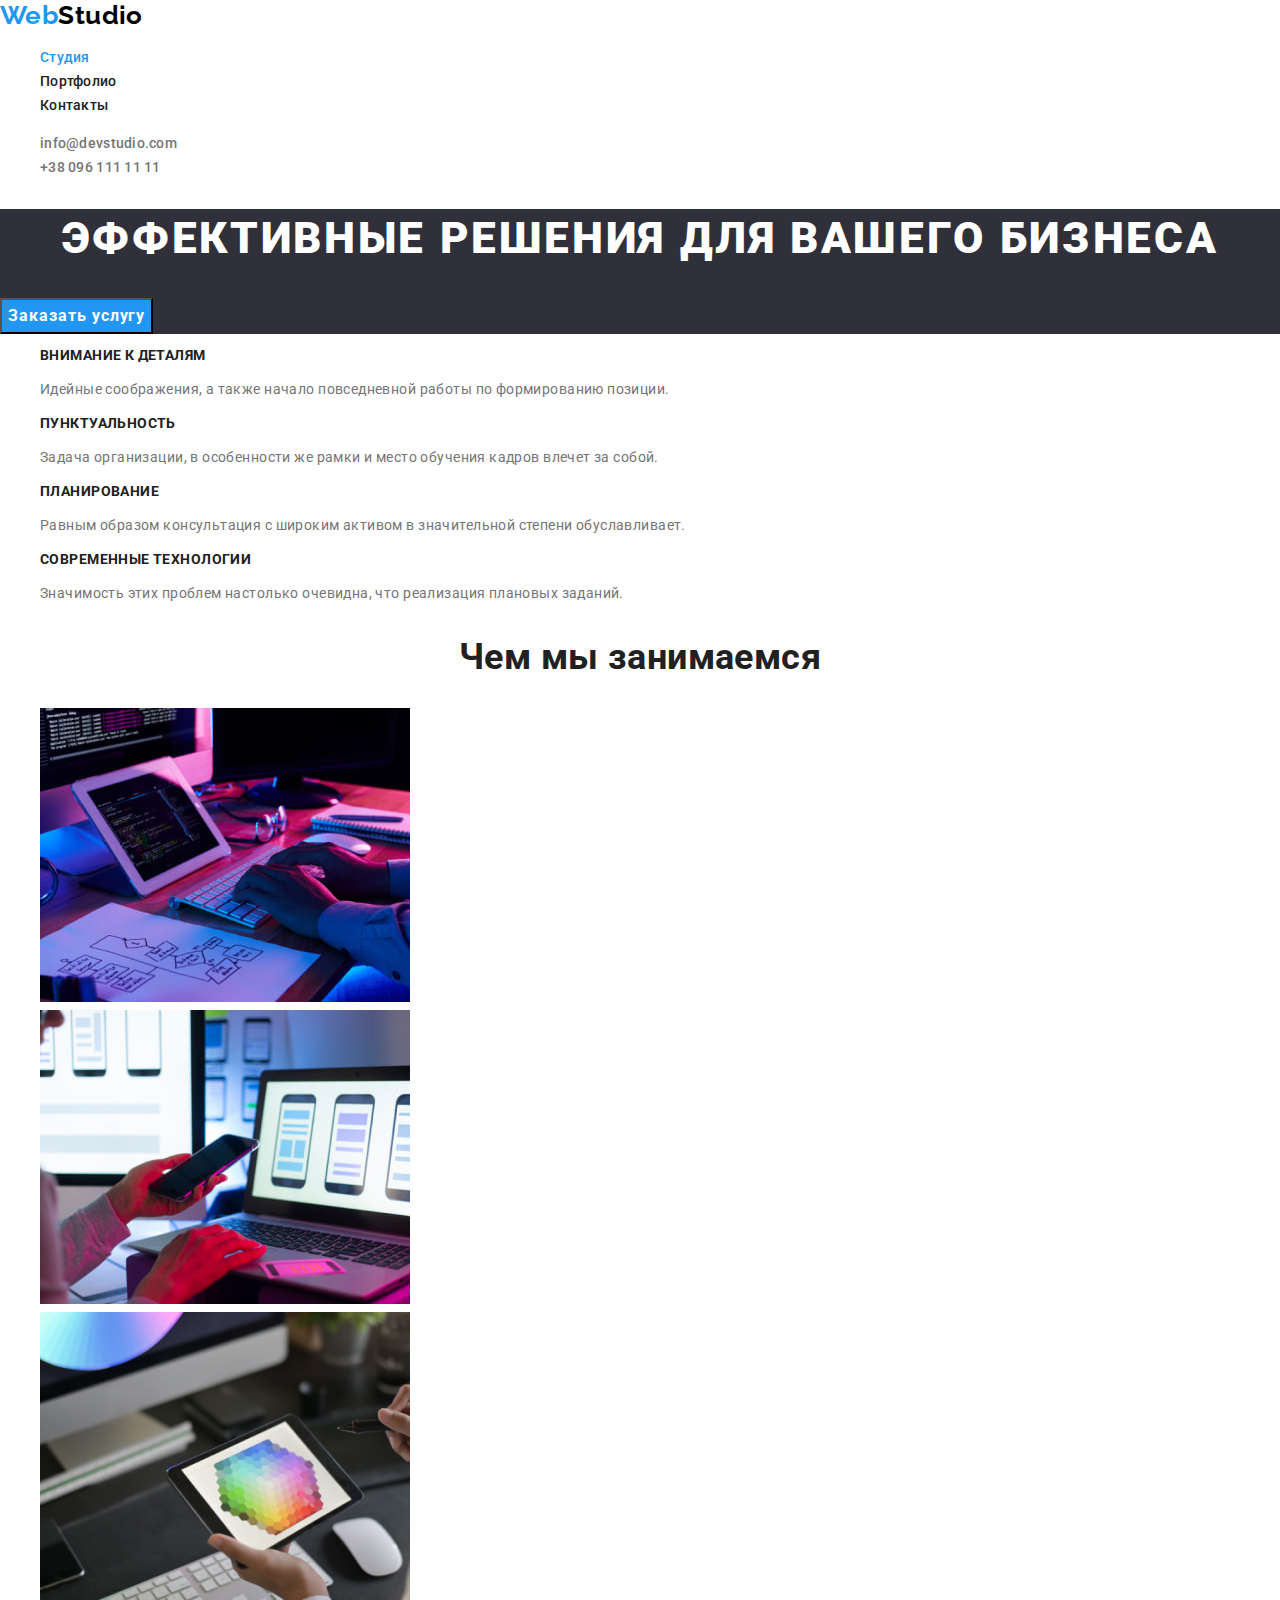
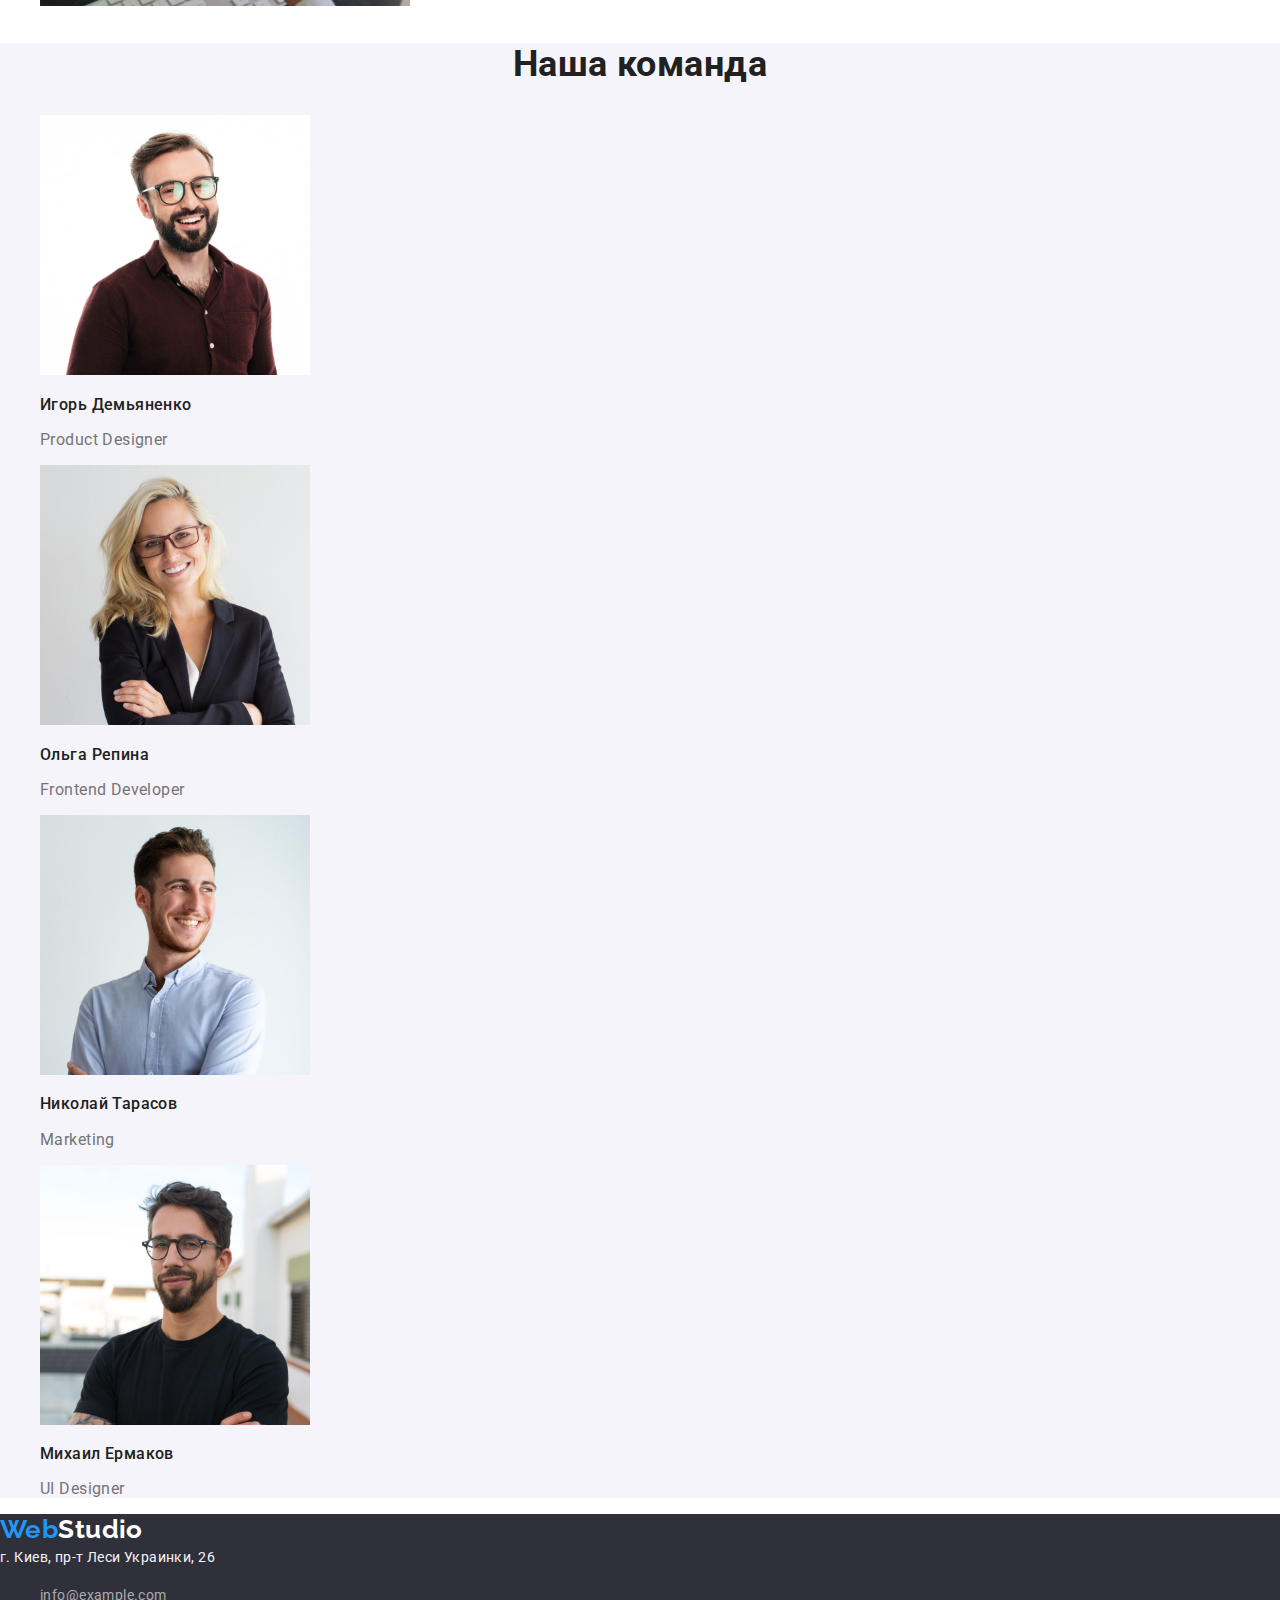
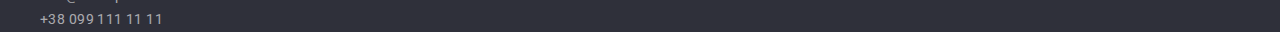
==== commit 3bbfef09: "Подключает normalize.css" ====
--- a/index.html
+++ b/index.html
@@ -10,6 +10,10 @@
     <link
       href="https://fonts.googleapis.com/css2?family=Raleway:wght@700&family=Roboto:wght@400;500;700;900&display=swap"
       rel="stylesheet"
+    />
+    <link
+      rel="stylesheet"
+      href="https://cdnjs.cloudflare.com/ajax/libs/modern-normalize/0.2.0/modern-normalize.css"
     />
     <link rel="stylesheet" href="./css/styles.css" />
   </head>
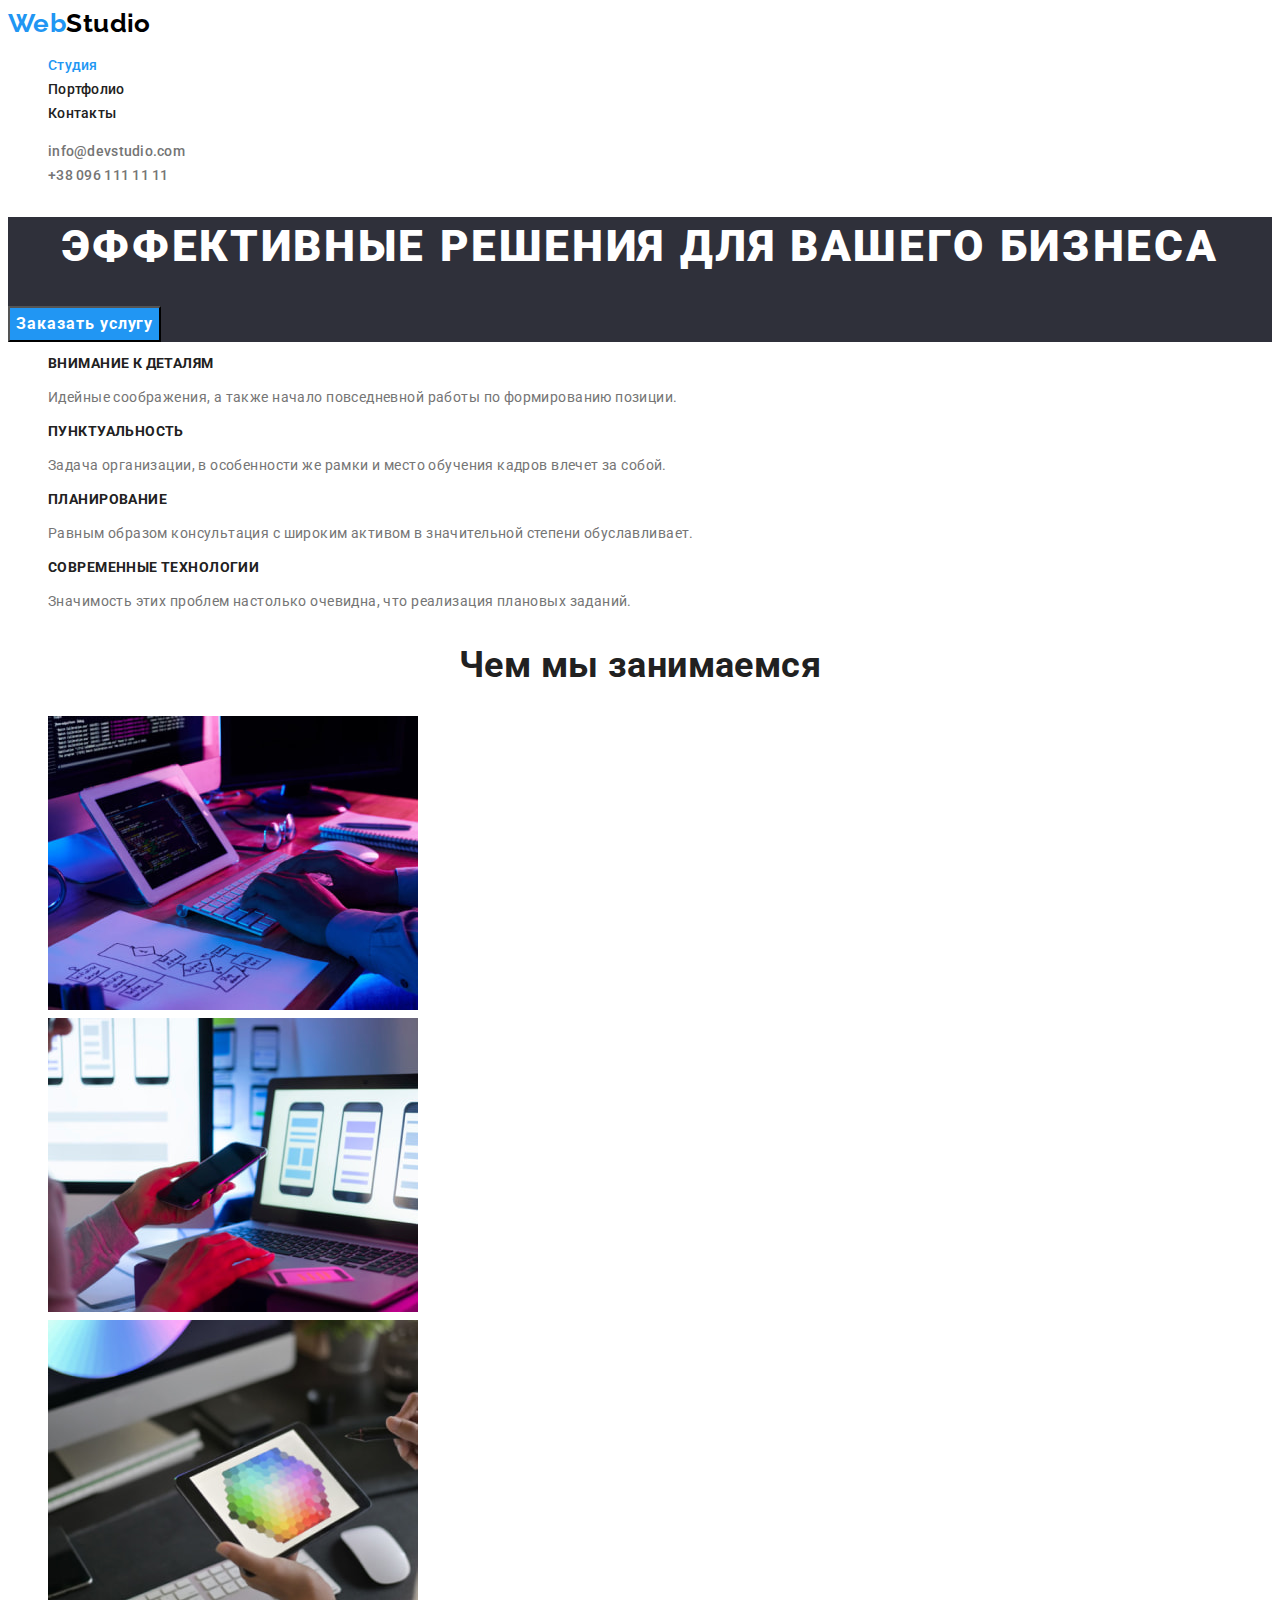
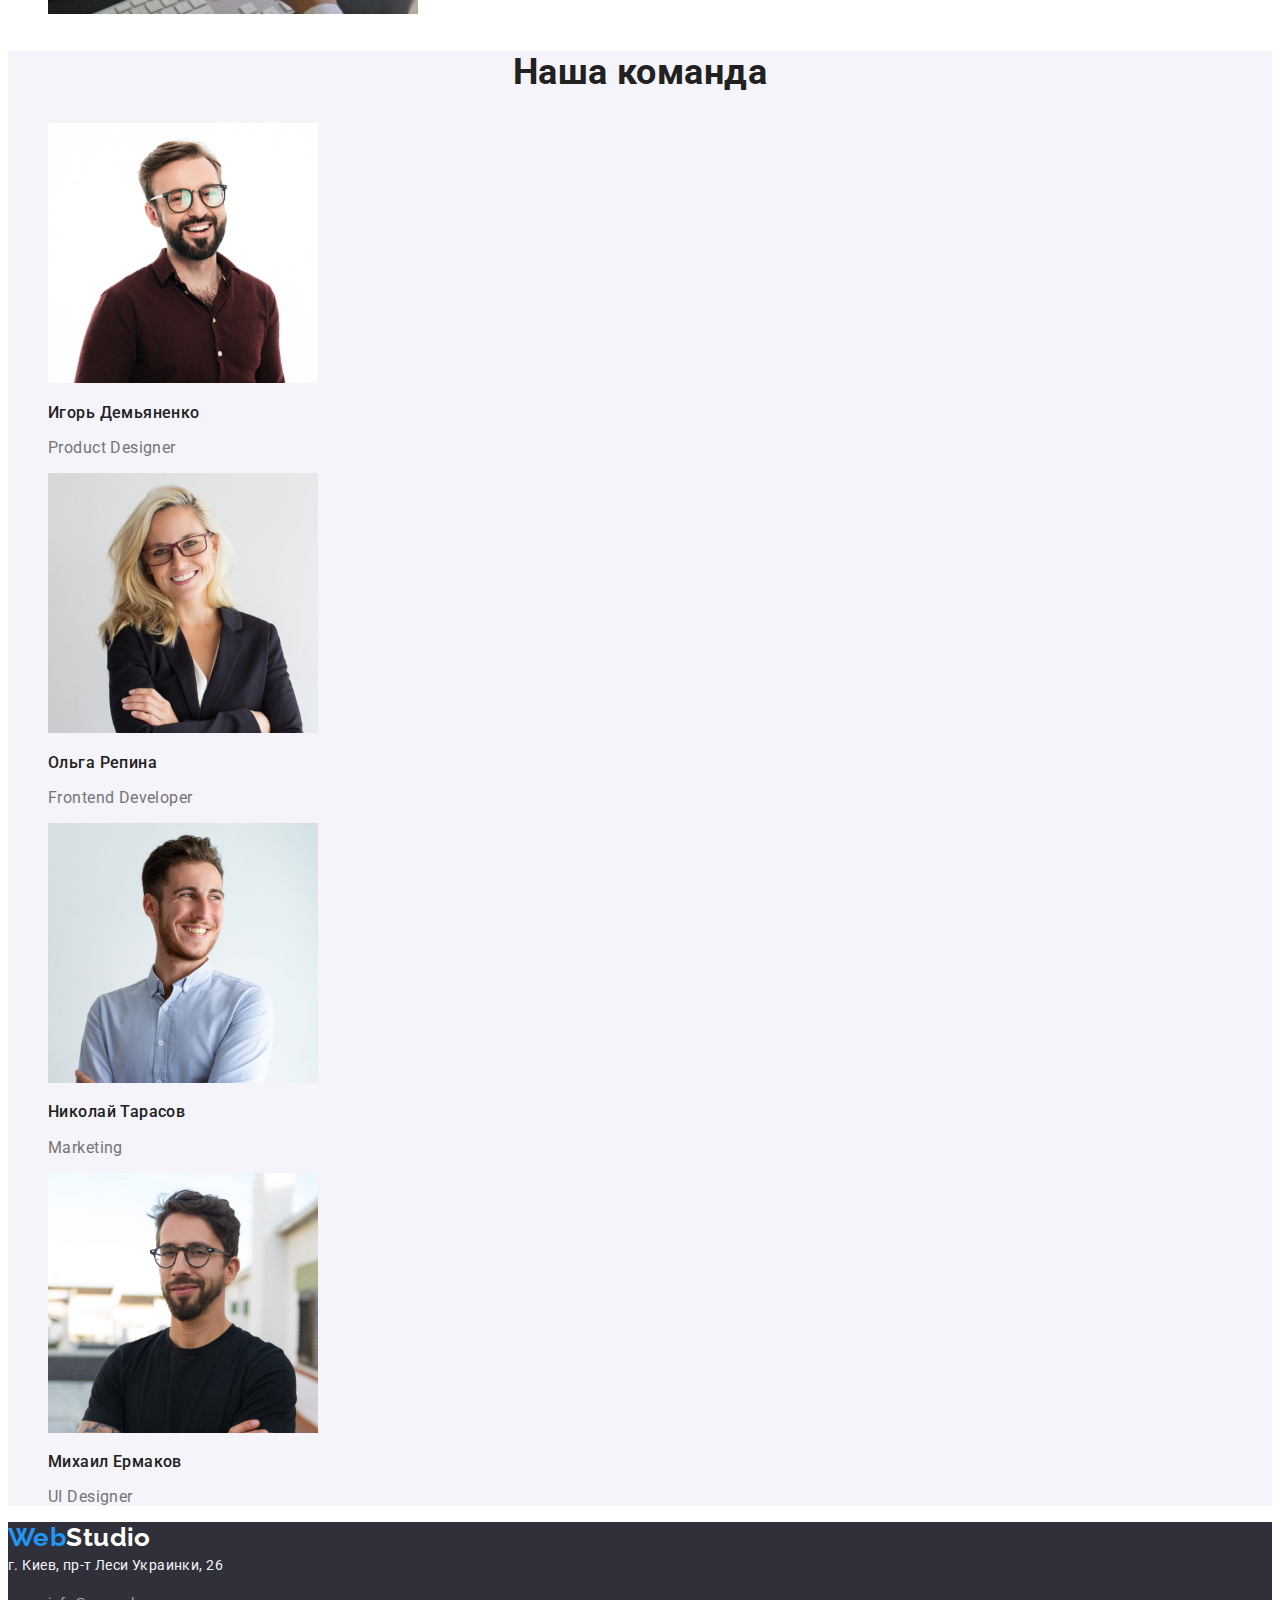
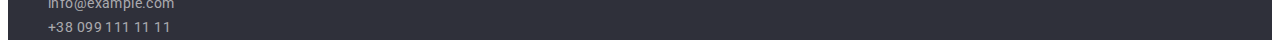
==== commit af1ee685: "Вносит изменения в разметку" ====
--- a/index.html
+++ b/index.html
@@ -11,10 +11,10 @@
       href="https://fonts.googleapis.com/css2?family=Raleway:wght@700&family=Roboto:wght@400;500;700;900&display=swap"
       rel="stylesheet"
     />
-    <link
+    <!-- <link
       rel="stylesheet"
       href="https://cdnjs.cloudflare.com/ajax/libs/modern-normalize/0.2.0/modern-normalize.css"
-    />
+    /> -->
     <link rel="stylesheet" href="./css/styles.css" />
   </head>
   <body>
